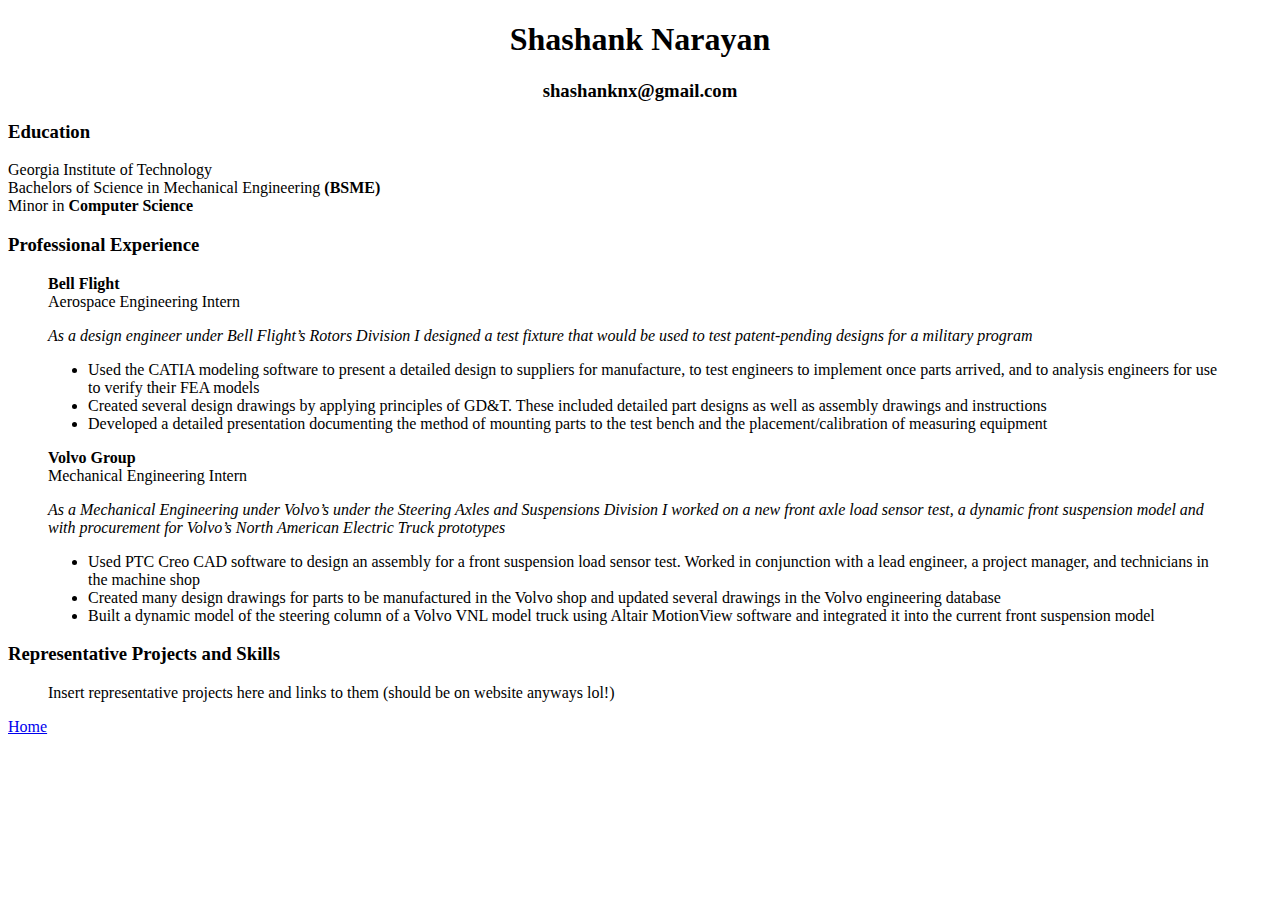
==== resume.html @ b2bc6014 "Structuring Pages" ====
<!DOCTYPE html>
<html lang="en">

<head>
  <link rel="icon" type="image/png" href="/images/logo.png">
  <title> Shashank's Resume </title>
  <meta charset="utf-8">
</head>

<body>
  <h1 align="center"> Shashank Narayan </h1>
  <h3 align="center"> shashanknx@gmail.com </h3>
  <h3> Education </h3>
  <p> Georgia Institute of Technology <br>
    Bachelors of Science in Mechanical Engineering <b> (BSME) </b> <br>
    Minor in <b> Computer Science </b>
  </p>
  <h3> Professional Experience </h3>
  <blockquote>
    <p>
      <b> Bell Flight </b> <br>
      Aerospace Engineering Intern
    </p>
    <p> <em> As a design engineer under Bell Flight’s Rotors Division I designed a test fixture that would be used to test patent-pending designs for a military program </em>
      <ul>
        <li>Used the CATIA modeling software to present a detailed design to suppliers for manufacture, to test engineers to implement once parts arrived, and to analysis engineers for use to verify their FEA models
        </li>
        <li>Created several design drawings by applying principles of GD&T. These included detailed part designs as well as assembly drawings and instructions</li>
        <li>Developed a detailed presentation documenting the method of mounting parts to the test bench and the placement/calibration of measuring equipment </li>
      </ul>
    </p>

    <p>
      <b> Volvo Group </b> <br>
      Mechanical Engineering Intern
    </p>
    <p> <em> As a Mechanical Engineering under Volvo’s under the Steering Axles and Suspensions Division I worked on a new front axle load sensor test, a dynamic front suspension model and with procurement for Volvo’s North American Electric Truck
        prototypes </em>
      <ul>
        <li> Used PTC Creo CAD software to design an assembly for a front suspension load sensor test. Worked in conjunction with a lead engineer, a project manager, and technicians in the machine shop </li>
        <li> Created many design drawings for parts to be manufactured in the Volvo shop and updated several drawings in the Volvo engineering database </li>
        <li> Built a dynamic model of the steering column of a Volvo VNL model truck using Altair MotionView software and integrated it into the current front suspension model </li>
      </ul>
    </p>
  </blockquote>
  <h3> Representative Projects and Skills </h3>
  <blockquote>
    <p>
      Insert representative projects here and links to them (should be on website anyways lol!)
    </p>
  </blockquote>
  <a href="index.html"> Home </a>
</body>
</html>
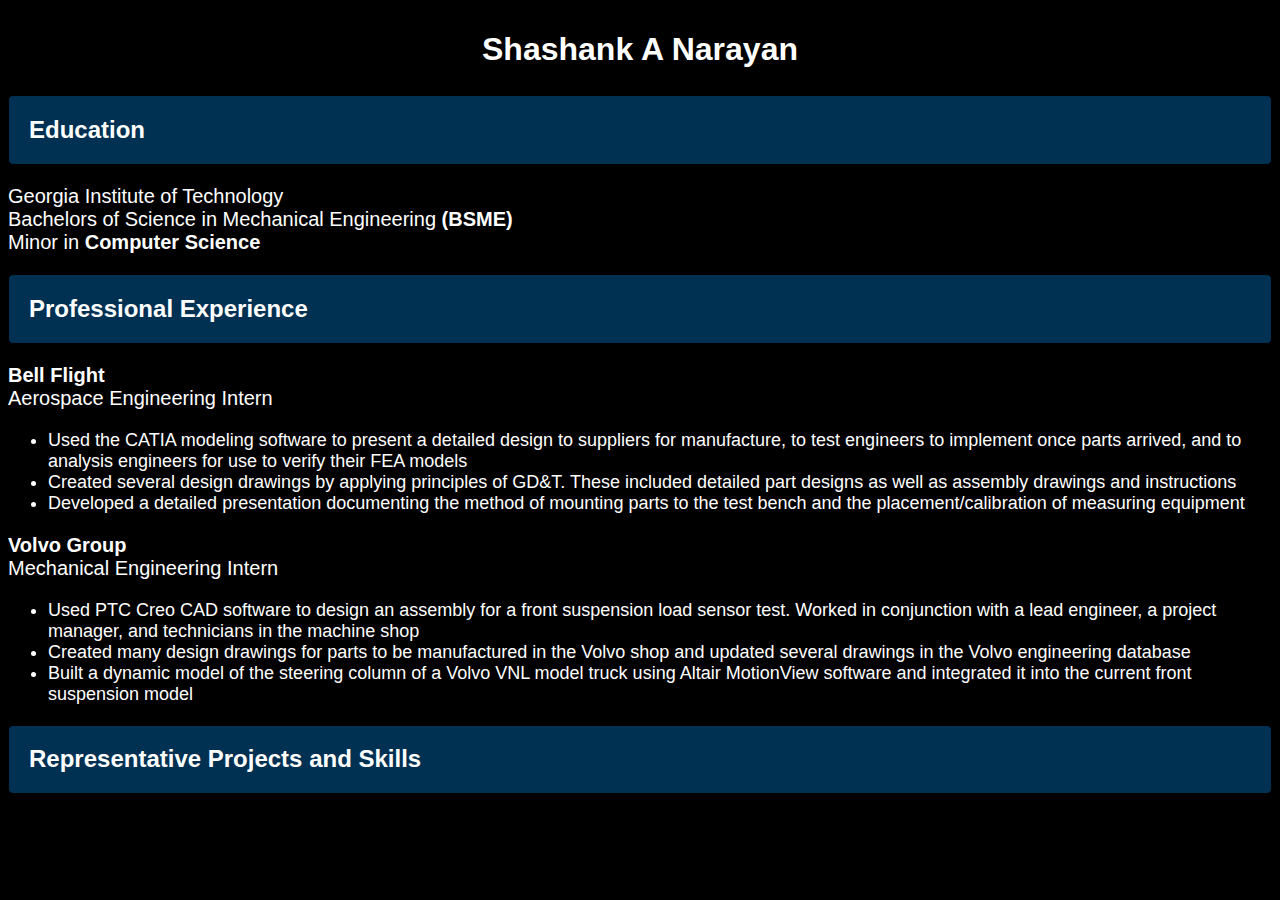
==== commit c0be7588: "Updates" ====
--- a/resume.html
+++ b/resume.html
@@ -1,27 +1,91 @@
 <!DOCTYPE html>
 <html lang="en">
+<head>
+  <link rel="icon" type="image/png"
+  href="/images/logo.png">
+  <title> Shashank's Website </title>
+  <meta charset="utf-8">
+  <style>
+  .centered-container {
+    margin: auto ;
+    width: 100%
+  }
+  body {
+    font-family: sans-serif;
+    color: white;
+    background-color: black
+  }
+  #title {
+    text-align: center ;
+    padding-top: 10px ;
+    color: white ;
+    padding-bottom: 5px;
+  }
+  #navbar {
+  list-style-type: none;
+  margin: auto;
+  padding-left: 0px;
+  overflow: hidden;
+  color: white ;
+  background-color: #003052;
+  border-radius: 5px ;
+  }
+  .nav-li {
+    float: left ;
+    color: white ;
+  }
+  li a {
+    display: block;
+    text-align: center;
+    color: white ;
+    padding: 20px 24px ;
+    text-decoration: none
+  }
+  li a:hover {
+    text-decoration: underline;
+  }
+  p {
+    font-size: 20px
+  }
 
-<head>
-  <link rel="icon" type="image/png" href="/images/logo.png">
-  <title> Shashank's Resume </title>
-  <meta charset="utf-8">
+  h2 {
+    font-size: 24px
+  }
+
+  ul {
+    font-size: 18px
+  }
+  .sechead {
+    background-color: #003052;
+    color: white ;
+    border: 1px solid ;
+    border-color: black ;
+    border-radius: 5px ;
+    padding: 0px 20px
+
+  }
+  </style>
 </head>
-
 <body>
-  <h1 align="center"> Shashank Narayan </h1>
-  <h3 align="center"> shashanknx@gmail.com </h3>
-  <h3> Education </h3>
-  <p> Georgia Institute of Technology <br>
-    Bachelors of Science in Mechanical Engineering <b> (BSME) </b> <br>
-    Minor in <b> Computer Science </b>
-  </p>
-  <h3> Professional Experience </h3>
-  <blockquote>
+  <div class="centered-container">
+    <h1 id="title"> Shashank A Narayan</h1>
+  </div>
+  <div class="centered-container">
+    <div class="sechead">
+      <h2 > Education </h2>
+    </div>
+    <p> Georgia Institute of Technology <br>
+      Bachelors of Science in Mechanical Engineering <b> (BSME) </b> <br>
+      Minor in <b> Computer Science </b>
+    </p>
+    <div class="sechead">
+      <h2> Professional Experience </h2>
+    </div>
     <p>
       <b> Bell Flight </b> <br>
-      Aerospace Engineering Intern
+      Aerospace Engineering Intern <br>
     </p>
-    <p> <em> As a design engineer under Bell Flight’s Rotors Division I designed a test fixture that would be used to test patent-pending designs for a military program </em>
+    <p>
       <ul>
         <li>Used the CATIA modeling software to present a detailed design to suppliers for manufacture, to test engineers to implement once parts arrived, and to analysis engineers for use to verify their FEA models
         </li>
@@ -29,26 +93,25 @@
         <li>Developed a detailed presentation documenting the method of mounting parts to the test bench and the placement/calibration of measuring equipment </li>
       </ul>
     </p>
-
     <p>
       <b> Volvo Group </b> <br>
-      Mechanical Engineering Intern
+      Mechanical Engineering Intern <br>
     </p>
-    <p> <em> As a Mechanical Engineering under Volvo’s under the Steering Axles and Suspensions Division I worked on a new front axle load sensor test, a dynamic front suspension model and with procurement for Volvo’s North American Electric Truck
-        prototypes </em>
+    <p>
       <ul>
         <li> Used PTC Creo CAD software to design an assembly for a front suspension load sensor test. Worked in conjunction with a lead engineer, a project manager, and technicians in the machine shop </li>
         <li> Created many design drawings for parts to be manufactured in the Volvo shop and updated several drawings in the Volvo engineering database </li>
         <li> Built a dynamic model of the steering column of a Volvo VNL model truck using Altair MotionView software and integrated it into the current front suspension model </li>
       </ul>
     </p>
-  </blockquote>
-  <h3> Representative Projects and Skills </h3>
-  <blockquote>
+    <div class="sechead">
+    <h2> Representative Projects and Skills </h2>
+    </div>
     <p>
-      Insert representative projects here and links to them (should be on website anyways lol!)
     </p>
-  </blockquote>
-  <a href="index.html"> Home </a>
+  </div>
+
+
+
 </body>
 </html>
